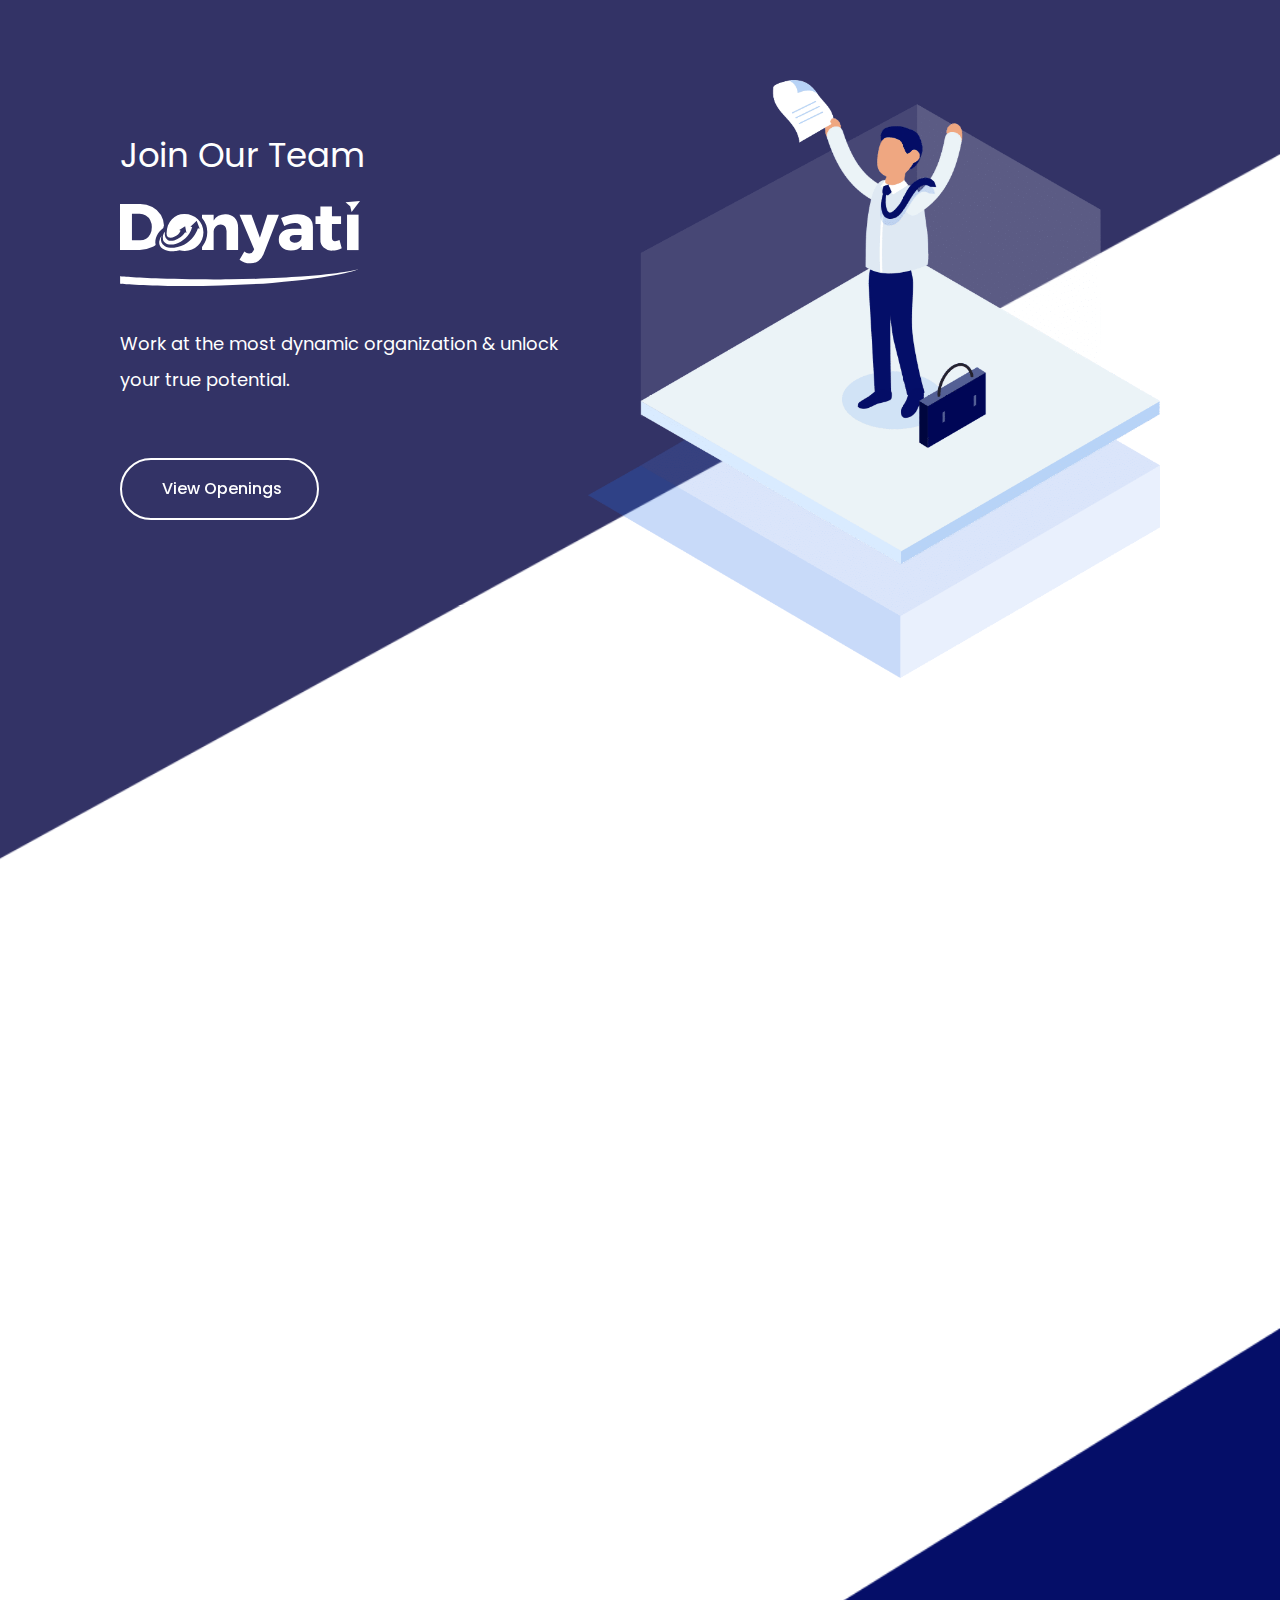
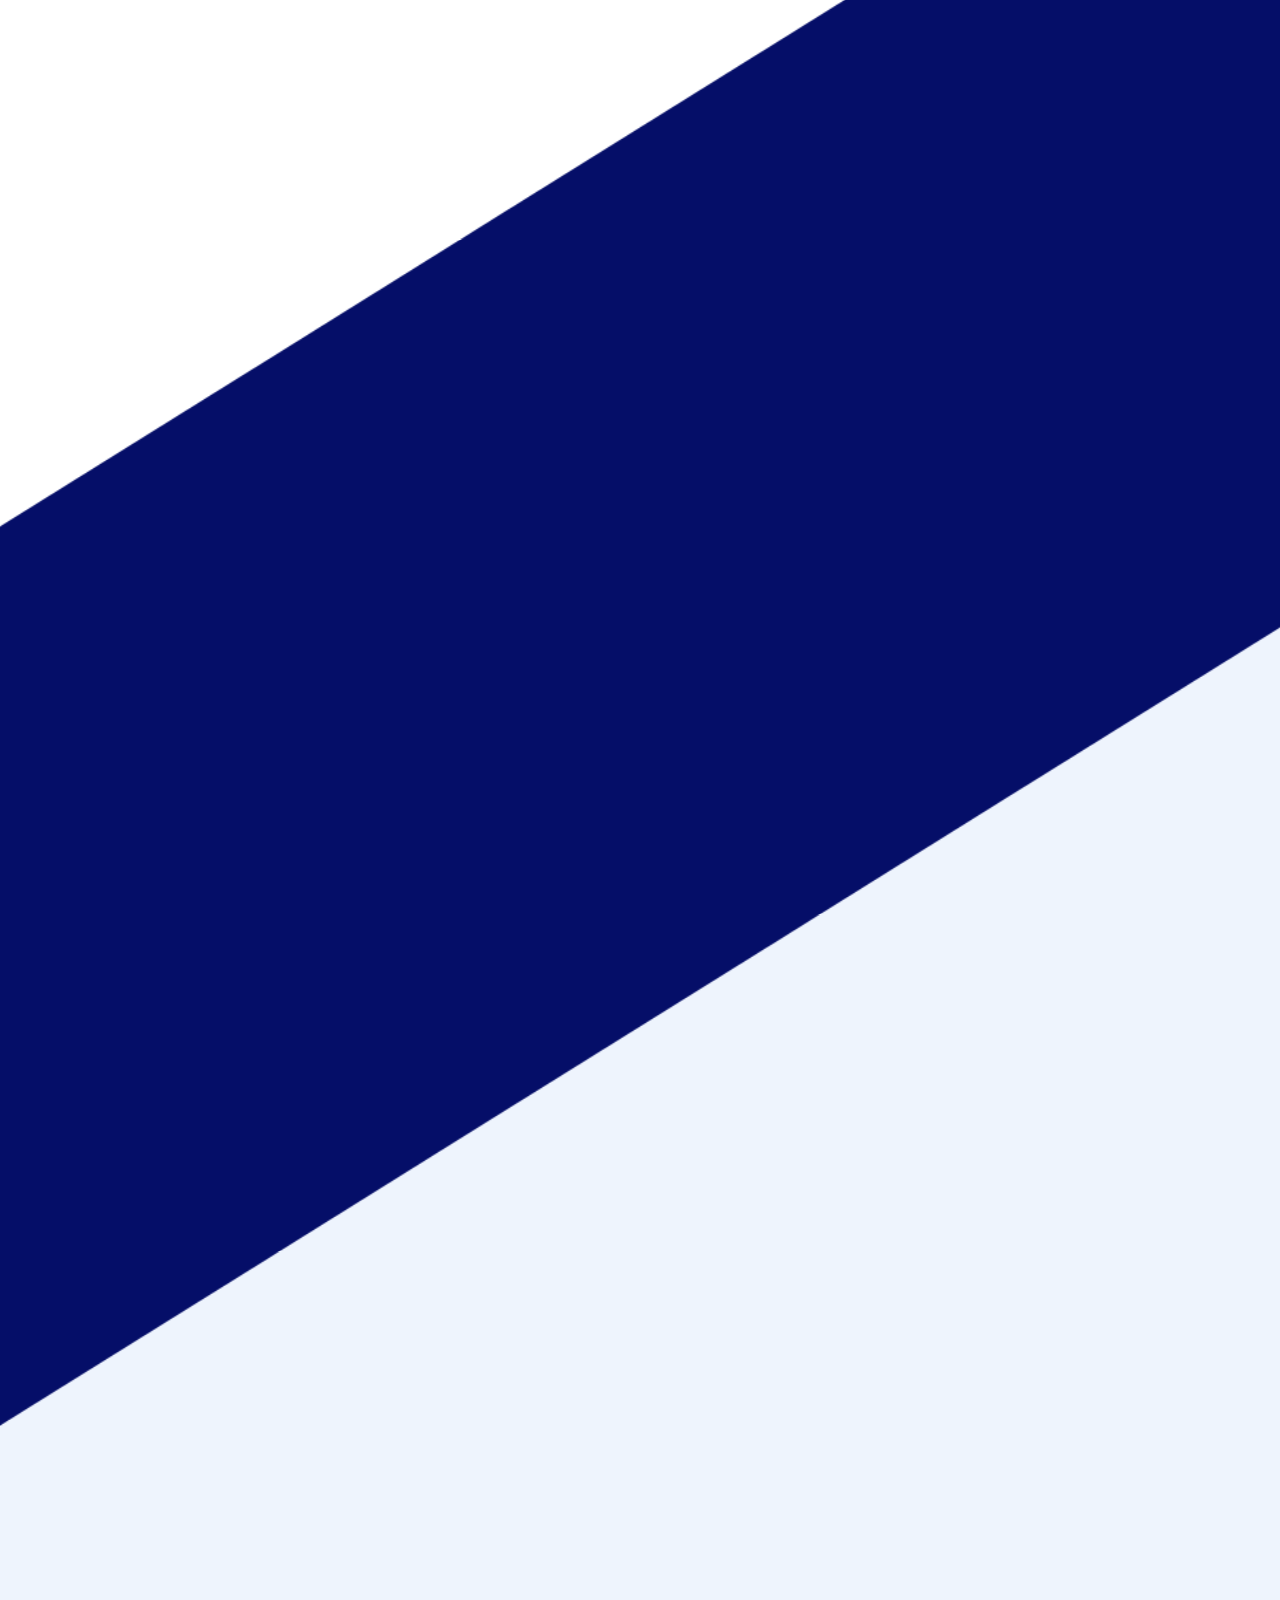
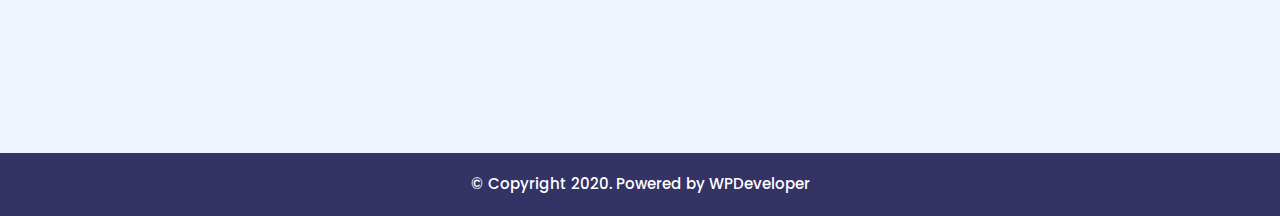
==== hiring/index.html @ f385d0bd "added hiring" ====
<!DOCTYPE html>
<html lang="en-US">

<head>
    <!-- meta
    ================================================== -->
    <meta charset="UTF-8">
    <meta name="viewport" content="width=device-width, initial-scale=1">
    <meta property="og:image" content="https://media-exp1.licdn.com/dms/image/C4D22AQHG_RPKaFpd5w/feedshare-shrink_800/0/1646333718274?e=2147483647&v=beta&t=pCUARzhZIYLGMnT-n2he5qQEBI5NZL8OqrpsSEKySGc" />
    <meta property="og:title" content="Donyati is Hiring!!" />
    <meta property="og:description" content="Work at the most dynamic organization & unlock your true potential." />
    <meta property="og:image:width" content="1200" />
    <meta property="og:image:height" content="630" />

    <title>Join Our Team | Donyati</title>

    <!-- style
    ================================================== -->
    <link href="assets/css/style.css" rel="stylesheet">
    <link href="assets/css/popper.css" rel="stylesheet">
    <link href="assets/css/elementor.css" rel="stylesheet">

    <!-- icon
    ================================================== -->
    <link href="assets/images/favicon.png" rel="icon">

    <!-- script
    ================================================== -->
    <script type='text/javascript' src='assets/js/jquery.min.js'></script>
    <script type='text/javascript' src='assets/js/jquery-migrate.min.js' defer></script>

</head>

<body class="page-template page-template-elementor_header_footer page page-id-18579 page-parent theme-flexia woocommerce-no-js flexia-2.3.1  elementor-default elementor-template-full-width elementor-kit-119 elementor-page elementor-page-18579">
    <svg xmlns="http://www.w3.org/2000/svg" viewBox="0 0 0 0" width="0" height="0" focusable="false" role="none" style="visibility: hidden; position: absolute; left: -9999px; overflow: hidden;"><defs><filter id="wp-duotone-dark-grayscale"><feColorMatrix color-interpolation-filters="sRGB" type="matrix" values=" .299 .587 .114 0 0 .299 .587 .114 0 0 .299 .587 .114 0 0 .299 .587 .114 0 0 " /><feComponentTransfer color-interpolation-filters="sRGB" ><feFuncR type="table" tableValues="0 0.49803921568627" /><feFuncG type="table" tableValues="0 0.49803921568627" /><feFuncB type="table" tableValues="0 0.49803921568627" /><feFuncA type="table" tableValues="1 1" /></feComponentTransfer><feComposite in2="SourceGraphic" operator="in" /></filter></defs></svg>
    <svg xmlns="http://www.w3.org/2000/svg" viewBox="0 0 0 0" width="0" height="0" focusable="false" role="none" style="visibility: hidden; position: absolute; left: -9999px; overflow: hidden;">
        <defs>
            <filter id="wp-duotone-grayscale">
                <feColorMatrix color-interpolation-filters="sRGB" type="matrix" values=" .299 .587 .114 0 0 .299 .587 .114 0 0 .299 .587 .114 0 0 .299 .587 .114 0 0 " />
                <feComponentTransfer color-interpolation-filters="sRGB">
                    <feFuncR type="table" tableValues="0 1" />
                    <feFuncG type="table" tableValues="0 1" />
                    <feFuncB type="table" tableValues="0 1" />
                    <feFuncA type="table" tableValues="1 1" />
                </feComponentTransfer>
                <feComposite in2="SourceGraphic" operator="in" />
            </filter>
        </defs>
        </svg><svg xmlns="http://www.w3.org/2000/svg" viewBox="0 0 0 0" width="0" height="0" focusable="false" role="none" style="visibility: hidden; position: absolute; left: -9999px; overflow: hidden;"><defs><filter id="wp-duotone-purple-yellow"><feColorMatrix color-interpolation-filters="sRGB" type="matrix" values=" .299 .587 .114 0 0 .299 .587 .114 0 0 .299 .587 .114 0 0 .299 .587 .114 0 0 " /><feComponentTransfer color-interpolation-filters="sRGB" ><feFuncR type="table" tableValues="0.54901960784314 0.98823529411765" /><feFuncG type="table" tableValues="0 1" /><feFuncB type="table" tableValues="0.71764705882353 0.25490196078431" /><feFuncA type="table" tableValues="1 1" /></feComponentTransfer><feComposite in2="SourceGraphic" operator="in" /></filter></defs></svg>
    <svg xmlns="http://www.w3.org/2000/svg" viewBox="0 0 0 0" width="0" height="0" focusable="false" role="none" style="visibility: hidden; position: absolute; left: -9999px; overflow: hidden;">
            <defs>
                <filter id="wp-duotone-blue-red">
                    <feColorMatrix color-interpolation-filters="sRGB" type="matrix" values=" .299 .587 .114 0 0 .299 .587 .114 0 0 .299 .587 .114 0 0 .299 .587 .114 0 0 " />
                    <feComponentTransfer color-interpolation-filters="sRGB">
                        <feFuncR type="table" tableValues="0 1" />
                        <feFuncG type="table" tableValues="0 0.27843137254902" />
                        <feFuncB type="table" tableValues="0.5921568627451 0.27843137254902" />
                        <feFuncA type="table" tableValues="1 1" />
                    </feComponentTransfer>
                    <feComposite in2="SourceGraphic" operator="in" />
                </filter>
            </defs>
            </svg><svg xmlns="http://www.w3.org/2000/svg" viewBox="0 0 0 0" width="0" height="0" focusable="false" role="none" style="visibility: hidden; position: absolute; left: -9999px; overflow: hidden;"><defs><filter id="wp-duotone-midnight"><feColorMatrix color-interpolation-filters="sRGB" type="matrix" values=" .299 .587 .114 0 0 .299 .587 .114 0 0 .299 .587 .114 0 0 .299 .587 .114 0 0 " /><feComponentTransfer color-interpolation-filters="sRGB" ><feFuncR type="table" tableValues="0 0" /><feFuncG type="table" tableValues="0 0.64705882352941" /><feFuncB type="table" tableValues="0 1" /><feFuncA type="table" tableValues="1 1" /></feComponentTransfer><feComposite in2="SourceGraphic" operator="in" /></filter></defs></svg>
    <svg xmlns="http://www.w3.org/2000/svg" viewBox="0 0 0 0" width="0" height="0" focusable="false" role="none" style="visibility: hidden; position: absolute; left: -9999px; overflow: hidden;">
                <defs>
                    <filter id="wp-duotone-magenta-yellow">
                        <feColorMatrix color-interpolation-filters="sRGB" type="matrix" values=" .299 .587 .114 0 0 .299 .587 .114 0 0 .299 .587 .114 0 0 .299 .587 .114 0 0 " />
                        <feComponentTransfer color-interpolation-filters="sRGB">
                            <feFuncR type="table" tableValues="0.78039215686275 1" />
                            <feFuncG type="table" tableValues="0 0.94901960784314" />
                            <feFuncB type="table" tableValues="0.35294117647059 0.47058823529412" />
                            <feFuncA type="table" tableValues="1 1" />
                        </feComponentTransfer>
                        <feComposite in2="SourceGraphic" operator="in" />
                    </filter>
                </defs>
                </svg><svg xmlns="http://www.w3.org/2000/svg" viewBox="0 0 0 0" width="0" height="0" focusable="false" role="none" style="visibility: hidden; position: absolute; left: -9999px; overflow: hidden;"><defs><filter id="wp-duotone-purple-green"><feColorMatrix color-interpolation-filters="sRGB" type="matrix" values=" .299 .587 .114 0 0 .299 .587 .114 0 0 .299 .587 .114 0 0 .299 .587 .114 0 0 " /><feComponentTransfer color-interpolation-filters="sRGB" ><feFuncR type="table" tableValues="0.65098039215686 0.40392156862745" /><feFuncG type="table" tableValues="0 1" /><feFuncB type="table" tableValues="0.44705882352941 0.4" /><feFuncA type="table" tableValues="1 1" /></feComponentTransfer><feComposite in2="SourceGraphic" operator="in" /></filter></defs></svg>
    <svg xmlns="http://www.w3.org/2000/svg" viewBox="0 0 0 0" width="0" height="0" focusable="false" role="none" style="visibility: hidden; position: absolute; left: -9999px; overflow: hidden;">
                    <defs>
                        <filter id="wp-duotone-blue-orange">
                            <feColorMatrix color-interpolation-filters="sRGB" type="matrix" values=" .299 .587 .114 0 0 .299 .587 .114 0 0 .299 .587 .114 0 0 .299 .587 .114 0 0 " />
                            <feComponentTransfer color-interpolation-filters="sRGB">
                                <feFuncR type="table" tableValues="0.098039215686275 1" />
                                <feFuncG type="table" tableValues="0 0.66274509803922" />
                                <feFuncB type="table" tableValues="0.84705882352941 0.41960784313725" />
                                <feFuncA type="table" tableValues="1 1" />
                            </feComponentTransfer>
                            <feComposite in2="SourceGraphic" operator="in" />
                        </filter>
                    </defs>
                    </svg>
    <div id="page" class="site">


        <div data-elementor-type="wp-page" data-elementor-id="18579" class="elementor elementor-18579">
            <div class="elementor-inner">
                <div class="elementor-section-wrap">
                    <section data-particle_enable="false" data-particle-mobile-disabled="false" class="elementor-section elementor-top-section elementor-element elementor-element-d5d2989 elementor-section-content-middle elementor-section-boxed elementor-section-height-default elementor-section-height-default"
                        data-id="d5d2989" data-element_type="section" data-settings="{&quot;background_background&quot;:&quot;classic&quot;,&quot;shape_divider_bottom&quot;:&quot;tilt&quot;}" style="background-color: #333366;">
                        <div class="elementor-shape elementor-shape-bottom" data-negative="false">
                            <svg xmlns="http://www.w3.org/2000/svg" viewBox="0 0 1000 100" preserveAspectRatio="none">
	<path class="elementor-shape-fill" d="M0,6V0h1000v100L0,6z"/>
</svg> </div>
                        <div class="elementor-container elementor-column-gap-no">
                            <div class="elementor-row" style="padding: 50px;">
                                <div class="elementor-column elementor-col-50 elementor-top-column elementor-element elementor-element-937b23a elementor-invisible" data-id="937b23a" data-element_type="column" data-settings="{&quot;animation&quot;:&quot;fadeIn&quot;}">
                                    <div class="elementor-column-wrap elementor-element-populated">
                                        <div class="elementor-widget-wrap">
                                            <div class="elementor-element elementor-element-77d937b elementor-widget elementor-widget-heading" data-id="77d937b" data-element_type="widget" data-widget_type="heading.default">
                                                <div class="elementor-widget-container">
                                                    <h4 class="elementor-heading-title elementor-size-default">Join Our Team</h4>
                                                </div>
                                            </div>
                                            <div class="elementor-element elementor-element-71884ad elementor-widget elementor-widget-heading" data-id="71884ad" data-element_type="widget" data-widget_type="heading.default">
                                                <div class="elementor-widget-container">
                                                    <h2 class="elementor-heading-title elementor-size-default"><img src="assets/images/donyati-logo.svg" /></h2>
                                                </div>
                                            </div>
                                            <div class="elementor-element elementor-element-64db5c9 elementor-widget elementor-widget-text-editor" data-id="64db5c9" data-element_type="widget" data-widget_type="text-editor.default">
                                                <div class="elementor-widget-container">
                                                    <div class="elementor-text-editor elementor-clearfix">
                                                        Work at the most dynamic organization &#038; unlock your true potential. </div>
                                                </div>
                                            </div>
                                            <div class="elementor-element elementor-element-2387af4 elementor-widget elementor-widget-eael-creative-button" data-id="2387af4" data-element_type="widget" data-widget_type="eael-creative-button.default">
                                                <div class="elementor-widget-container">
                                                    <div class="eael-creative-button-wrapper">

                                                        <a class="eael-creative-button eael-creative-button--aylen" href="#upload-resume" data-text="Go!">
                                                            <div class="creative-button-inner">
                                                                <span class="eael-creative-button-icon-left"></span>
                                                                <span class="cretive-button-text">View Openings</span>
                                                            </div>
                                                        </a>
                                                    </div>
                                                </div>
                                            </div>
                                        </div>
                                    </div>
                                </div>
                                <div class="elementor-column elementor-col-50 elementor-top-column elementor-element elementor-element-5047f46" data-id="5047f46" data-element_type="column">
                                    <div class="elementor-column-wrap elementor-element-populated">
                                        <div class="elementor-widget-wrap">
                                            <div class="elementor-element elementor-element-df5ec1d elementor-widget elementor-widget-image" data-id="df5ec1d" data-element_type="widget" data-widget_type="image.default">
                                                <div class="elementor-widget-container">
                                                    <div class="elementor-image">
                                                        <img width="923" height="965" src="assets/images/banner-illustator.png" class="attachment-full size-full wp-stateless-item" alt="" loading="lazy" /> </div>
                                                </div>
                                            </div>
                                        </div>
                                    </div>
                                </div>
                            </div>
                        </div>
                    </section>
                    <section data-particle_enable="false" data-particle-mobile-disabled="false" class="elementor-section elementor-top-section elementor-element elementor-element-25ec275 elementor-reverse-mobile elementor-section-boxed elementor-section-height-default elementor-section-height-default"
                        data-id="25ec275" data-element_type="section" data-settings="{&quot;background_background&quot;:&quot;classic&quot;,&quot;shape_divider_bottom&quot;:&quot;tilt&quot;}">
                        <div class="elementor-shape elementor-shape-bottom" data-negative="false">
                            <svg xmlns="http://www.w3.org/2000/svg" viewBox="0 0 1000 100" preserveAspectRatio="none">
	<path class="elementor-shape-fill" d="M0,6V0h1000v100L0,6z"/>
</svg> </div>
                        <div class="elementor-container elementor-column-gap-no">
                            <div class="elementor-row">
                                <div class="elementor-column elementor-col-50 elementor-top-column elementor-element elementor-element-273aa8a" data-id="273aa8a" data-element_type="column">
                                    <div class="elementor-column-wrap elementor-element-populated">
                                        <div class="elementor-widget-wrap">
                                            <section data-particle_enable="false" data-particle-mobile-disabled="false" class="elementor-section elementor-inner-section elementor-element elementor-element-9c0ee01 elementor-section-boxed elementor-section-height-default elementor-section-height-default elementor-invisible"
                                                data-id="9c0ee01" data-element_type="section" data-settings="{&quot;animation&quot;:&quot;fadeInUp&quot;}">
                                                <div class="elementor-container elementor-column-gap-no">
                                                    <div class="elementor-row">
                                                        <div class="elementor-column elementor-col-50 elementor-inner-column elementor-element elementor-element-cc84561" data-id="cc84561" data-element_type="column">
                                                            <div class="elementor-column-wrap elementor-element-populated">
                                                                <div class="elementor-widget-wrap">
                                                                    <div class="elementor-element elementor-element-23ea2c9 eael-infobox-shape-square eael-infobox-hover-img-shape-square elementor-widget elementor-widget-eael-info-box" data-id="23ea2c9" data-element_type="widget" data-widget_type="eael-info-box.default">
                                                                        <div class="elementor-widget-container">
                                                                            <div class="eael-infobox">
                                                                                <div class="infobox-icon">
                                                                                    <img src="assets/images/icon-6.svg" alt="">
                                                                                </div>
                                                                                <div class="infobox-content">
                                                                                    <h4 class="title">Performance Award</h4>
                                                                                    <p>Get awarded for better performance and be recognized for your work.</p>
                                                                                </div>
                                                                            </div>
                                                                        </div>
                                                                    </div>
                                                                </div>
                                                            </div>
                                                        </div>
                                                        <div class="elementor-column elementor-col-50 elementor-inner-column elementor-element elementor-element-da87c7e" data-id="da87c7e" data-element_type="column">
                                                            <div class="elementor-column-wrap elementor-element-populated">
                                                                <div class="elementor-widget-wrap">
                                                                    <div class="elementor-element elementor-element-6dd4b14 eael-infobox-shape-square eael-infobox-hover-img-shape-square elementor-widget elementor-widget-eael-info-box" data-id="6dd4b14" data-element_type="widget" data-widget_type="eael-info-box.default">
                                                                        <div class="elementor-widget-container">
                                                                            <div class="eael-infobox">
                                                                                <div class="infobox-icon">
                                                                                    <img src="assets/images/icon-2.svg" alt="">
                                                                                </div>
                                                                                <div class="infobox-content">
                                                                                    <h4 class="title">Great Co-Workers</h4>
                                                                                    <p>Work with some of the best talent in the industry and build strong networks with them.</p>
                                                                                </div>
                                                                            </div>
                                                                        </div>
                                                                    </div>
                                                                </div>
                                                            </div>
                                                        </div>
                                                    </div>
                                                </div>
                                            </section>
                                            <section data-particle_enable="false" data-particle-mobile-disabled="false" class="elementor-section elementor-inner-section elementor-element elementor-element-1234996 elementor-section-boxed elementor-section-height-default elementor-section-height-default elementor-invisible"
                                                data-id="1234996" data-element_type="section" data-settings="{&quot;animation&quot;:&quot;fadeInUp&quot;}">
                                                <div class="elementor-container elementor-column-gap-no">
                                                    <div class="elementor-row">
                                                        <div class="elementor-column elementor-col-50 elementor-inner-column elementor-element elementor-element-8c19fea" data-id="8c19fea" data-element_type="column">
                                                            <div class="elementor-column-wrap elementor-element-populated">
                                                                <div class="elementor-widget-wrap">
                                                                    <div class="elementor-element elementor-element-c930f4a eael-infobox-shape-square eael-infobox-hover-img-shape-square elementor-widget elementor-widget-eael-info-box" data-id="c930f4a" data-element_type="widget" data-widget_type="eael-info-box.default">
                                                                        <div class="elementor-widget-container">
                                                                            <div class="eael-infobox">
                                                                                <div class="infobox-icon">
                                                                                    <img src="assets/images/icon-3.svg" alt="">
                                                                                </div>
                                                                                <div class="infobox-content">
                                                                                    <h4 class="title">Easy Location</h4>
                                                                                    <p>Commute easily to work at your convenience and enjoy work & life.</p>
                                                                                </div>
                                                                            </div>
                                                                        </div>
                                                                    </div>
                                                                </div>
                                                            </div>
                                                        </div>
                                                        <div class="elementor-column elementor-col-50 elementor-inner-column elementor-element elementor-element-112c419" data-id="112c419" data-element_type="column">
                                                            <div class="elementor-column-wrap elementor-element-populated">
                                                                <div class="elementor-widget-wrap">
                                                                    <div class="elementor-element elementor-element-0c6fd14 eael-infobox-shape-square eael-infobox-hover-img-shape-square elementor-widget elementor-widget-eael-info-box" data-id="0c6fd14" data-element_type="widget" data-widget_type="eael-info-box.default">
                                                                        <div class="elementor-widget-container">
                                                                            <div class="eael-infobox">
                                                                                <div class="infobox-icon">
                                                                                    <img src="assets/images/icon-2.svg" alt="">
                                                                                </div>
                                                                                <div class="infobox-content">
                                                                                    <h4 class="title">Education Opportunities</h4>
                                                                                    <p>Get resources for developing your skills and knowledge to kickstart your career.</p>
                                                                                </div>
                                                                            </div>
                                                                        </div>
                                                                    </div>
                                                                </div>
                                                            </div>
                                                        </div>
                                                    </div>
                                                </div>
                                            </section>
                                        </div>
                                    </div>
                                </div>
                                <div class="elementor-column elementor-col-50 elementor-top-column elementor-element elementor-element-20b505b elementor-invisible" data-id="20b505b" data-element_type="column" data-settings="{&quot;animation&quot;:&quot;fadeInUp&quot;}">
                                    <div class="elementor-column-wrap elementor-element-populated">
                                        <div class="elementor-widget-wrap">
                                            <div class="elementor-element elementor-element-852a935 elementor-widget elementor-widget-eael-dual-color-header" data-id="852a935" data-element_type="widget" data-widget_type="eael-dual-color-header.default">
                                                <div class="elementor-widget-container">

                                                    <div class="eael-dual-header">
                                                        <h2 class="title"><span style="color: #99cc33;">Your Life At</span> <span class="lead solid-color">Donyati</span></h2>
                                                        <span class="subtext"></span>
                                                    </div>




                                                </div>
                                            </div>
                                            <div class="elementor-element elementor-element-ddce04c elementor-widget elementor-widget-text-editor" data-id="ddce04c" data-element_type="widget" data-widget_type="text-editor.default">
                                                <div class="elementor-widget-container">
                                                    <div class="elementor-text-editor elementor-clearfix">
                                                        Donyati was founded as a challenge to the status quo of business and technology consulting. At Donyati we leverage technology to solve business challenges and deliver innovative solutions with expertise, hard work and passion. </div>
                                                </div>
                                            </div>
                                            <div class="elementor-element elementor-element-2f9ee46 elementor-widget elementor-widget-text-editor" data-id="2f9ee46" data-element_type="widget" data-widget_type="text-editor.default">
                                                <div class="elementor-widget-container">
                                                    <div class="elementor-text-editor elementor-clearfix">
                                                        We listen, advise, and deliver on a continuous basis to achieve our client’s desired outcomes. We always have our client’s best interests at heart. </div>
                                                </div>
                                            </div>
                                            <div class="elementor-element elementor-element-80c0744 elementor-widget elementor-widget-eael-creative-button" data-id="80c0744" data-element_type="widget" data-widget_type="eael-creative-button.default">
                                                <div class="elementor-widget-container">
                                                    <div class="eael-creative-button-wrapper">
                                                        <a class="eael-creative-button eael-creative-button--aylen" href="https://donyati.com/" target="_blank" data-text="Go!">
                                                            <div class="creative-button-inner">
                                                                <span class="eael-creative-button-icon-left"></span>
                                                                <span class="cretive-button-text">Learn More</span>
                                                            </div>
                                                        </a>
                                                    </div>
                                                </div>
                                            </div>
                                        </div>
                                    </div>
                                </div>
                            </div>
                        </div>
                    </section>
                    <section data-particle_enable="false" data-particle-mobile-disabled="false" class="elementor-section elementor-top-section elementor-element elementor-element-17984e7 elementor-section-content-bottom elementor-reverse-mobile elementor-section-boxed elementor-section-height-default elementor-section-height-default"
                        data-id="17984e7" data-element_type="section" data-settings="{&quot;background_background&quot;:&quot;classic&quot;,&quot;shape_divider_top&quot;:&quot;tilt&quot;}">
                        <div class="elementor-shape elementor-shape-top" data-negative="false">
                            <svg xmlns="http://www.w3.org/2000/svg" viewBox="0 0 1000 100" preserveAspectRatio="none">
	<path class="elementor-shape-fill" d="M0,6V0h1000v100L0,6z"/>
</svg> </div>
                        <div class="elementor-container elementor-column-gap-no">
                            <div class="elementor-row">
                                <div class="elementor-column elementor-col-50 elementor-top-column elementor-element elementor-element-e7e756b" data-id="e7e756b" data-element_type="column">
                                    <div class="elementor-column-wrap elementor-element-populated">
                                        <div class="elementor-widget-wrap">
                                            <div class="elementor-element elementor-element-800b74b elementor-invisible elementor-widget elementor-widget-image" data-id="800b74b" data-element_type="widget" data-settings="{&quot;_animation&quot;:&quot;zoomIn&quot;}" data-widget_type="image.default">
                                                <div class="elementor-widget-container">
                                                    <div class="elementor-image">
                                                        <img width="450" height="450" src="assets/images/image-2.png" class="attachment-full size-full wp-stateless-item" alt="" loading="lazy" /> </a>
                                                    </div>
                                                </div>
                                            </div>

                                            <div class="elementor-element elementor-element-6d7c4f5 elementor-aspect-ratio-169 elementor-invisible elementor-widget elementor-widget-video" data-id="6d7c4f5" data-element_type="widget" data-settings="{&quot;youtube_url&quot;:&quot;&quot;,&quot;show_image_overlay&quot;:&quot;yes&quot;,&quot;image_overlay&quot;:{&quot;url&quot;:&quot;&quot;,&quot;id&quot;:18597},&quot;lightbox&quot;:&quot;yes&quot;,&quot;_animation&quot;:&quot;zoomIn&quot;,&quot;video_type&quot;:&quot;youtube&quot;,&quot;controls&quot;:&quot;yes&quot;,&quot;aspect_ratio&quot;:&quot;169&quot;}"
                                                data-widget_type="video.default">
                                                <div class="elementor-widget-container">
                                                    <div class="elementor-wrapper elementor-open-lightbox">
                                                        <div class="elementor-custom-embed-image-overlay">
                                                            <iframe width="706" height="397" src="https://www.youtube.com/embed/Db9edttRv9M" title="YouTube video player" frameborder="0" allow="accelerometer; autoplay; clipboard-write; encrypted-media; gyroscope; picture-in-picture" allowfullscreen></iframe>
                                                        </div>
                                                    </div>
                                                </div>
                                            </div>

                                        </div>
                                    </div>
                                </div>
                                <div class="elementor-column elementor-col-50 elementor-top-column elementor-element elementor-element-77e9b8c" data-id="77e9b8c" data-element_type="column">
                                    <div class="elementor-column-wrap elementor-element-populated">
                                        <div class="elementor-widget-wrap">
                                            <div class="elementor-element elementor-element-84bc61f elementor-invisible elementor-widget elementor-widget-image" data-id="84bc61f" data-element_type="widget" data-settings="{&quot;_animation&quot;:&quot;zoomIn&quot;}" data-widget_type="image.default">
                                                <div class="elementor-widget-container">
                                                    <div class="elementor-image">
                                                        <img width="450" height="450" src="assets/images/image-1.png" class="attachment-full size-full wp-stateless-item" alt="" loading="lazy" /> </a>
                                                    </div>
                                                </div>
                                            </div>
                                            <div class="elementor-element elementor-element-7022c87 elementor-invisible elementor-widget elementor-widget-image" data-id="7022c87" data-element_type="widget" data-settings="{&quot;_animation&quot;:&quot;zoomIn&quot;}" data-widget_type="image.default">
                                                <div class="elementor-widget-container">
                                                    <div class="elementor-image">
                                                        <img width="450" height="985" src="assets/images/image-3.jpg" class="attachment-full size-full wp-stateless-item" alt="" loading="lazy" /> </a>
                                                    </div>
                                                </div>
                                            </div>
                                        </div>
                                    </div>
                                </div>
                            </div>
                        </div>
                    </section>
                    <section data-particle_enable="false" data-particle-mobile-disabled="false" class="elementor-section elementor-top-section elementor-element elementor-element-aa345f0 elementor-section-boxed elementor-section-height-default elementor-section-height-default"
                        data-id="aa345f0" data-element_type="section" data-settings="{&quot;background_background&quot;:&quot;classic&quot;}">
                        <div class="elementor-container elementor-column-gap-no">
                            <div class="elementor-row">
                                <div class="elementor-column elementor-col-100 elementor-top-column elementor-element elementor-element-8d9e5e2" data-id="8d9e5e2" data-element_type="column">
                                    <div class="elementor-column-wrap elementor-element-populated">
                                        <div class="elementor-widget-wrap">
                                            <div class="elementor-element elementor-element-274137d eael-dual-header-content-align-center elementor-invisible elementor-widget elementor-widget-eael-dual-color-header" data-id="274137d" data-element_type="widget" data-settings="{&quot;_animation&quot;:&quot;fadeInUp&quot;}"
                                                data-widget_type="eael-dual-color-header.default">
                                                <div class="elementor-widget-container">
                                                    <div class="eael-dual-header">
                                                        <h2 class="title"><span class="lead solid-color">Are You Ready To </span> <span style="color: #99cc33;">Join Our Team?</span></h2>
                                                        <span class="subtext"></span>
                                                    </div>

                                                    <div class="elementor-element elementor-element-80c0744 elementor-widget elementor-widget-eael-creative-button" data-id="80c0744" data-element_type="widget" data-widget_type="eael-creative-button.default">
                                                        <div class="elementor-widget-container">
                                                            <div class="eael-creative-button-wrapper cv-upload-button">
                                                                <a class="eael-creative-button eael-creative-button--aylen" href="https://forms.gle/kjXzb3vHjFekmknr8" target="_blank" data-text="Go!">
                                                                    <div class="creative-button-inner">
                                                                        <span class="eael-creative-button-icon-left"></span>
                                                                        <span class="cretive-button-text" id="upload-resume">Upload Your Resume</span>
                                                                    </div>
                                                                </a>
                                                            </div>
                                                        </div>
                                                    </div>

                                                </div>
                                            </div>
                                        </div>
                                    </div>
                                </div>
                            </div>
                        </div>
                    </section>
                </div>
            </div>
        </div>


        <div data-elementor-type="footer" data-elementor-id="18619" class="elementor elementor-18619 elementor-location-footer">
            <div class="elementor-section-wrap">
                <section data-particle_enable="false" data-particle-mobile-disabled="false" class="elementor-section elementor-top-section elementor-element elementor-element-b59aa22 elementor-section-stretched elementor-section-full_width elementor-section-height-default elementor-section-height-default"
                    data-id="b59aa22" data-element_type="section" id="footer_section" data-settings="{&quot;stretch_section&quot;:&quot;section-stretched&quot;,&quot;background_background&quot;:&quot;classic&quot;}">
                    <div class="elementor-container elementor-column-gap-no">
                        <div class="elementor-row">
                            <div class="elementor-column elementor-col-100 elementor-top-column elementor-element elementor-element-68f8b10" data-id="68f8b10" data-element_type="column">
                                <div class="elementor-column-wrap elementor-element-populated">
                                    <div class="elementor-widget-wrap">
                                        <section data-particle_enable="false" data-particle-mobile-disabled="false" class="elementor-section elementor-inner-section elementor-element elementor-element-26bbed0 elementor-section-content-middle elementor-section-boxed elementor-section-height-default elementor-section-height-default"
                                            data-id="26bbed0" data-element_type="section" data-settings="{&quot;background_background&quot;:&quot;classic&quot;}">
                                            <div class="elementor-container elementor-column-gap-no">
                                                <div class="elementor-row">
                                                    <div class="elementor-column elementor-col-33 elementor-inner-column elementor-element elementor-element-b47de3c" data-id="b47de3c" data-element_type="column">
                                                        <div class="elementor-column-wrap elementor-element-populated">
                                                            <div class="elementor-widget-wrap" style="padding-top: 0px !important;">
                                                                <div class="elementor-element elementor-element-64cd46d elementor-widget elementor-widget-text-editor" data-id="64cd46d" data-element_type="widget" data-widget_type="text-editor.default">
                                                                    <div class="elementor-widget-container">
                                                                        <div class="elementor-text-editor elementor-clearfix" style="color: white;">
                                                                            &copy; Copyright 2020. Powered by WPDeveloper </div>
                                                                    </div>
                                                                </div>
                                                            </div>
                                                        </div>
                                                    </div>
                                                </div>
                                            </div>
                                        </section>
                                    </div>
                                </div>
                            </div>
                        </div>
                    </div>
                </section>
            </div>
        </div>

        <!-- additional scripts
    	================================================== -->
        <script type='text/javascript' src='assets/js/flexia-scripts.min.js' defer></script>
        <script type='text/javascript' src='assets/js/webpack-pro.runtime.min.js' defer></script>
        <script type='text/javascript' src='assets/js/webpack.runtime.min.js' defer></script>
        <script type='text/javascript' src='assets/js/frontend-modules.min.js' defer></script>

        <script type='text/javascript' id='elementor-frontend-js-before'>
            var elementorFrontendConfig = {
                "environmentMode": {
                    "edit": false,
                    "wpPreview": false,
                    "isScriptDebug": false
                },
                "i18n": {
                    "shareOnFacebook": "Share on Facebook",
                    "shareOnTwitter": "Share on Twitter",
                    "pinIt": "Pin it",
                    "download": "Download",
                    "downloadImage": "Download image",
                    "fullscreen": "Fullscreen",
                    "zoom": "Zoom",
                    "share": "Share",
                    "playVideo": "Play Video",
                    "previous": "Previous",
                    "next": "Next",
                    "close": "Close"
                },
                "is_rtl": false,
                "breakpoints": {
                    "xs": 0,
                    "sm": 480,
                    "md": 768,
                    "lg": 1025,
                    "xl": 1440,
                    "xxl": 1600
                },
                "responsive": {
                    "breakpoints": {
                        "mobile": {
                            "label": "Mobile",
                            "value": 767,
                            "default_value": 767,
                            "direction": "max",
                            "is_enabled": true
                        },
                        "mobile_extra": {
                            "label": "Mobile Extra",
                            "value": 880,
                            "default_value": 880,
                            "direction": "max",
                            "is_enabled": false
                        },
                        "tablet": {
                            "label": "Tablet",
                            "value": 1024,
                            "default_value": 1024,
                            "direction": "max",
                            "is_enabled": true
                        },
                        "tablet_extra": {
                            "label": "Tablet Extra",
                            "value": 1200,
                            "default_value": 1200,
                            "direction": "max",
                            "is_enabled": false
                        },
                        "laptop": {
                            "label": "Laptop",
                            "value": 1366,
                            "default_value": 1366,
                            "direction": "max",
                            "is_enabled": false
                        },
                        "widescreen": {
                            "label": "Widescreen",
                            "value": 2400,
                            "default_value": 2400,
                            "direction": "min",
                            "is_enabled": false
                        }
                    }
                },
                "version": "3.6.4",
                "is_static": false,
                "experimentalFeatures": {
                    "e_import_export": true,
                    "e_hidden_wordpress_widgets": true,
                    "theme_builder_v2": true,
                    "landing-pages": true,
                    "elements-color-picker": true,
                    "favorite-widgets": true,
                    "admin-top-bar": true,
                    "page-transitions": true,
                    "form-submissions": true,
                    "e_scroll_snap": true
                },
                "urls": {
                    "assets": "https:\/\/live.templately.com\/wp-content\/plugins\/elementor\/assets\/"
                },
                "settings": {
                    "page": [],
                    "editorPreferences": []
                },
                "kit": {
                    "active_breakpoints": ["viewport_mobile", "viewport_tablet"],
                    "global_image_lightbox": "yes",
                    "lightbox_enable_counter": "yes",
                    "lightbox_enable_fullscreen": "yes",
                    "lightbox_enable_zoom": "yes",
                    "lightbox_enable_share": "yes",
                    "lightbox_title_src": "title",
                    "lightbox_description_src": "description",
                    "woocommerce_notices_elements": []
                }
            };
        </script>

        <!-- plugin
    	================================================== -->
        <script type='text/javascript' src='assets/plugin/frontend.min.js' defer></script>
        <script type='text/javascript' src='assets/plugin/preloaded-elements-handlers.min.js' defer></script>
        <script type='text/javascript' src='assets/plugin/preloaded-modules.min.js' defer></script>
        <script type='text/javascript' src='assets/plugin/jquery.sticky.min.js' defer></script>
        <script type='text/javascript' src='assets/plugin/jquery.zoom.min.js' defer></script>
        <script type='text/javascript' src='assets/plugin/jquery.flexslider.min.js' defer></script>
        <script type='text/javascript' src='assets/plugin/photoswipe.min.js' defer></script>
        <script type='text/javascript' src='assets/plugin/photoswipe-ui-default.min.js' defer></script>
        <script type='text/javascript' src='assets/plugin/underscore.min.js' defer></script>

</body>

</html>
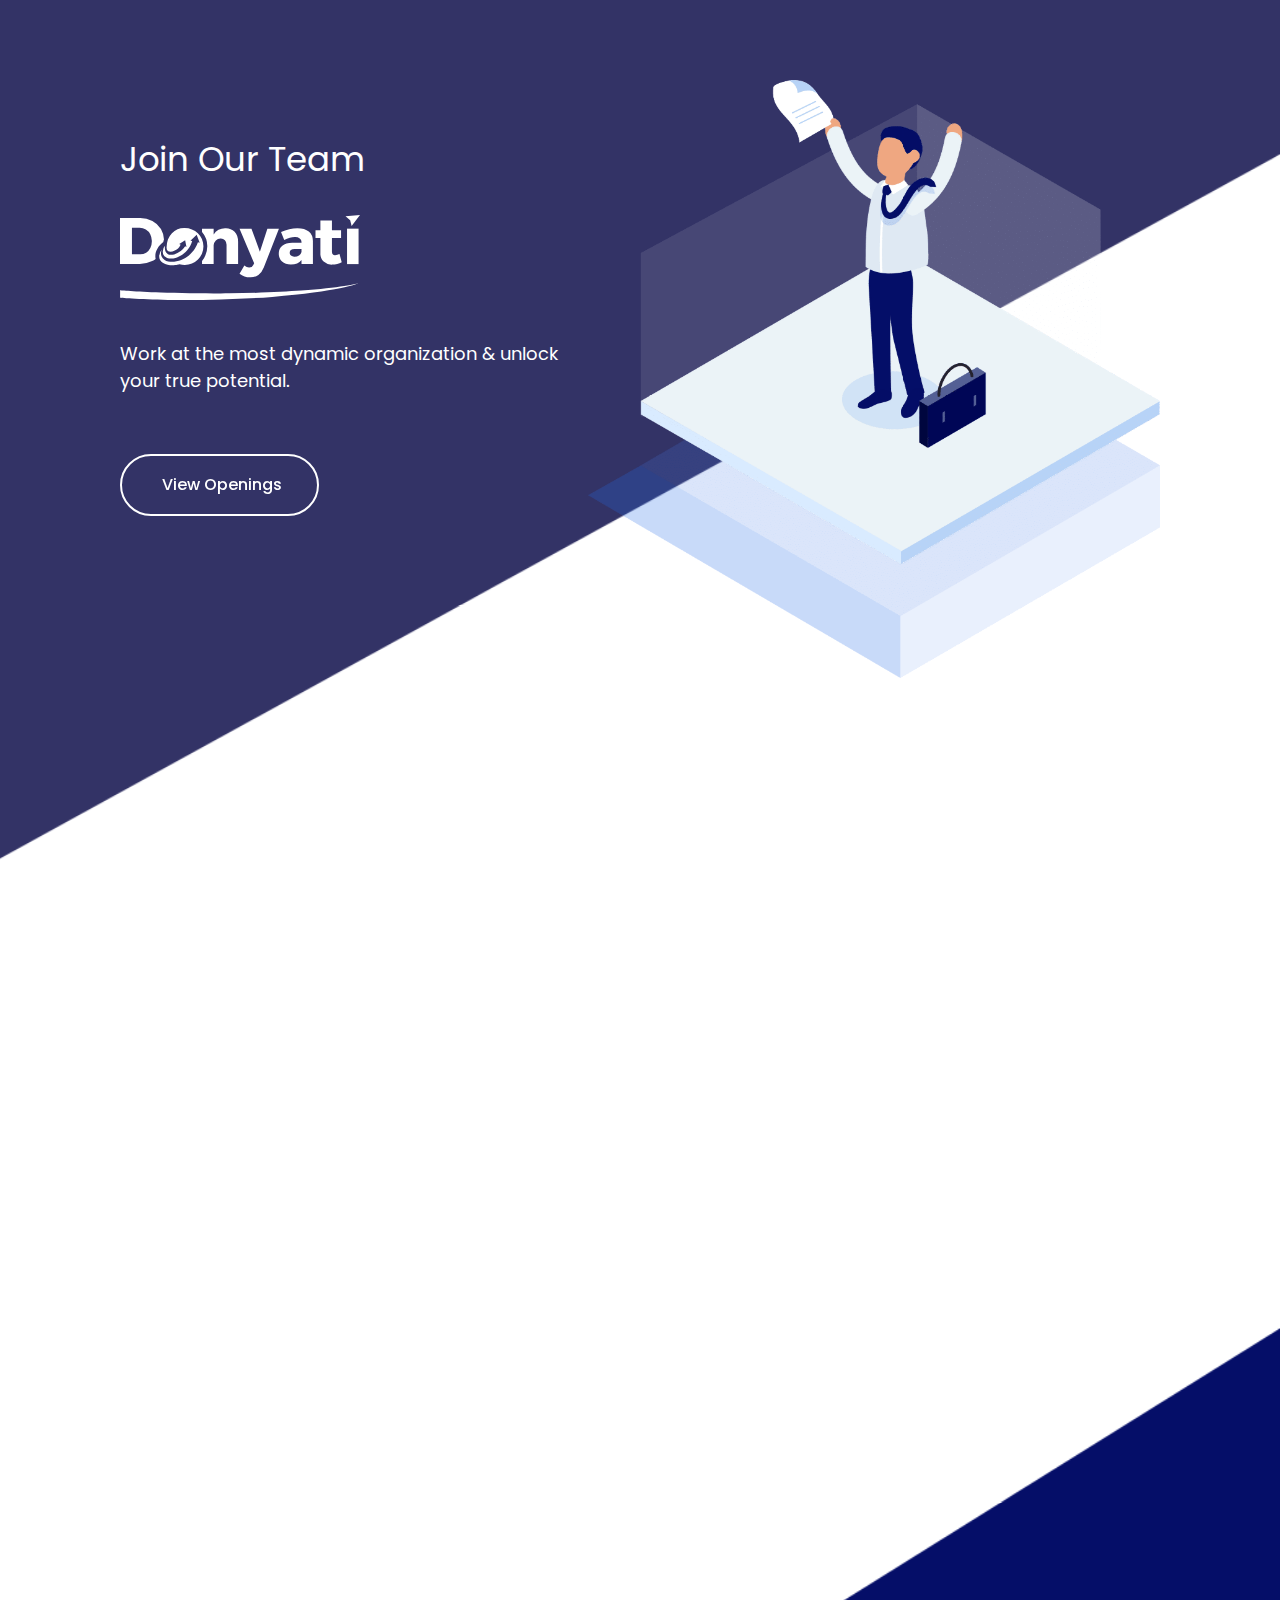
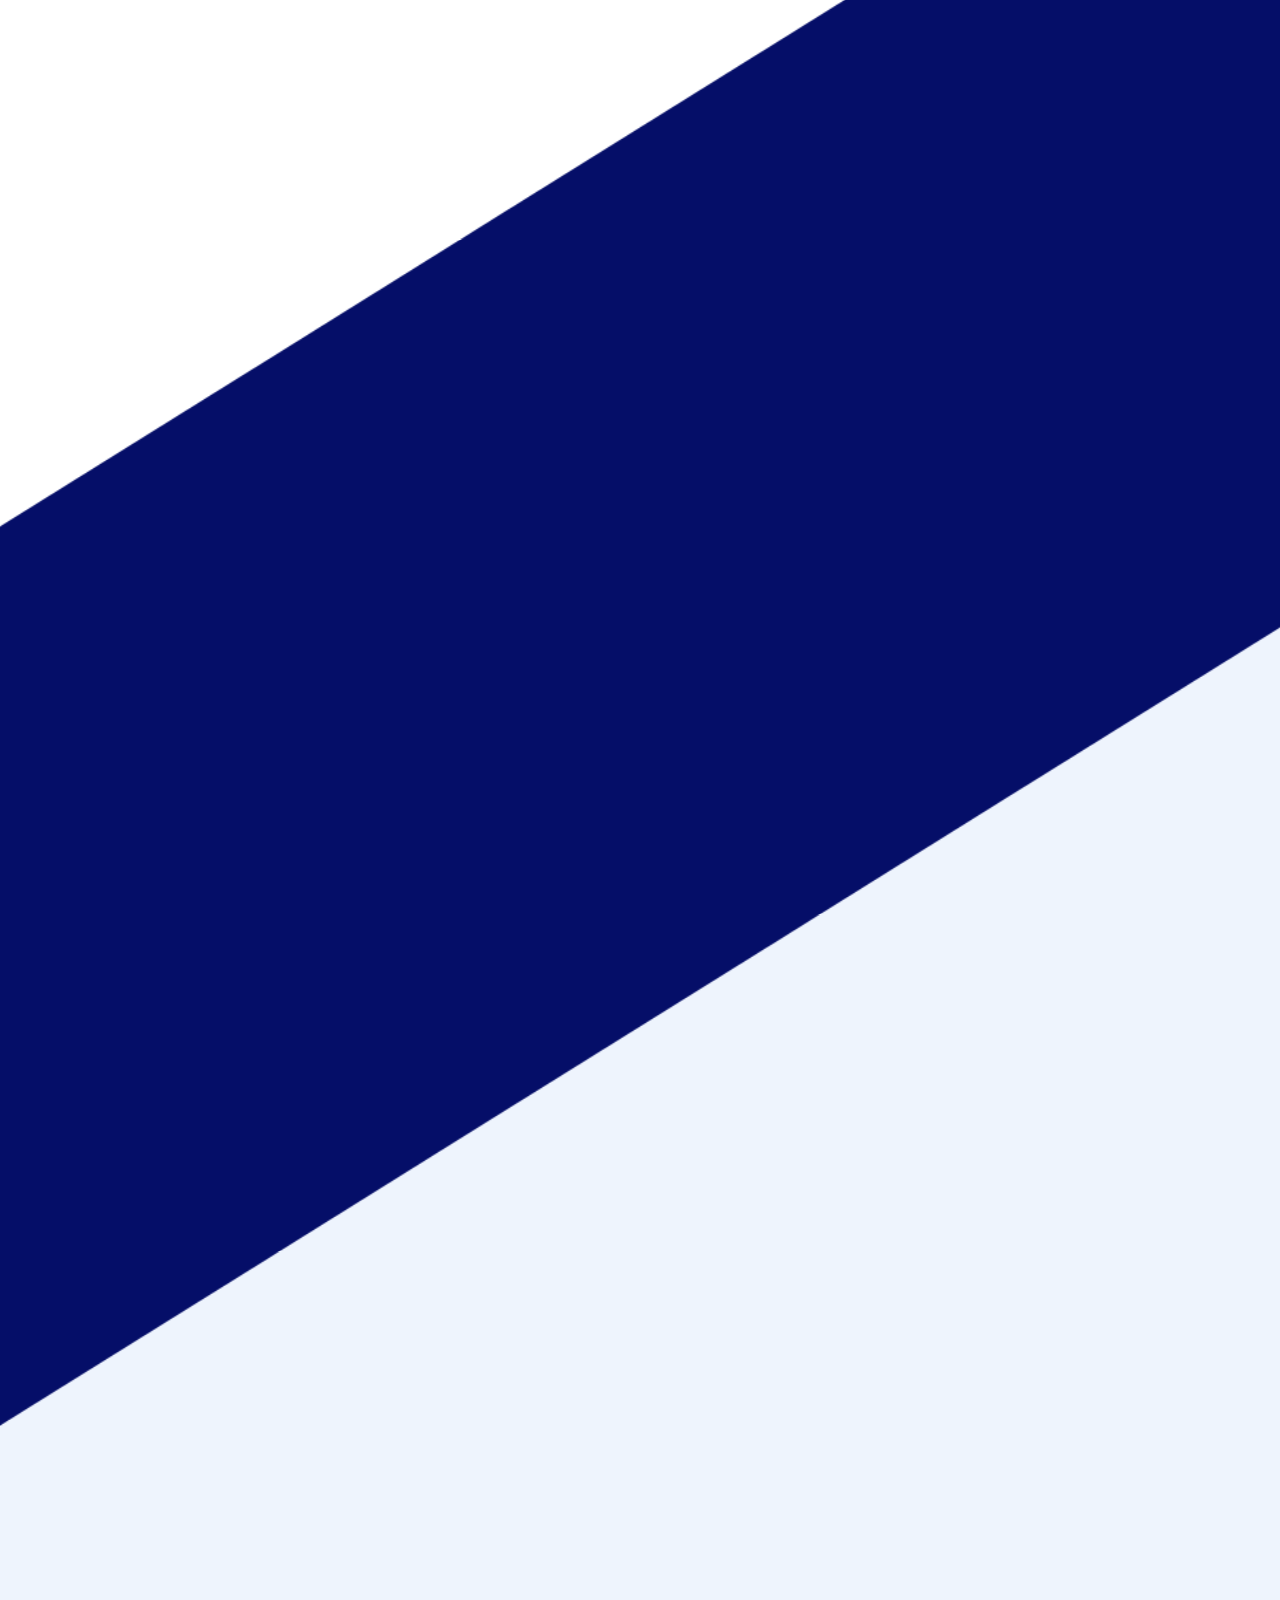
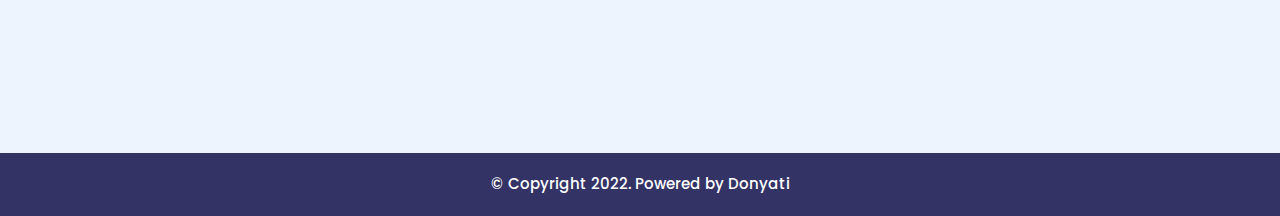
==== commit e6fefe7d: "some changes" ====
--- a/hiring/index.html
+++ b/hiring/index.html
@@ -7,7 +7,7 @@
     <meta charset="UTF-8">
     <meta name="viewport" content="width=device-width, initial-scale=1">
     <meta property="og:image" content="https://media-exp1.licdn.com/dms/image/C4D22AQHG_RPKaFpd5w/feedshare-shrink_800/0/1646333718274?e=2147483647&v=beta&t=pCUARzhZIYLGMnT-n2he5qQEBI5NZL8OqrpsSEKySGc" />
-    <meta property="og:title" content="Donyati is Hiring!!" />
+    <meta property="og:title" content="Donyati is Hiring | Freshers | Experienced" />
     <meta property="og:description" content="Work at the most dynamic organization & unlock your true potential." />
     <meta property="og:image:width" content="1200" />
     <meta property="og:image:height" content="630" />
@@ -239,7 +239,7 @@
                                                                         <div class="elementor-widget-container">
                                                                             <div class="eael-infobox">
                                                                                 <div class="infobox-icon">
-                                                                                    <img src="assets/images/icon-2.svg" alt="">
+                                                                                    <img src="assets/images/icon-4.svg" alt="">
                                                                                 </div>
                                                                                 <div class="infobox-content">
                                                                                     <h4 class="title">Education Opportunities</h4>
@@ -419,7 +419,7 @@
                                                                 <div class="elementor-element elementor-element-64cd46d elementor-widget elementor-widget-text-editor" data-id="64cd46d" data-element_type="widget" data-widget_type="text-editor.default">
                                                                     <div class="elementor-widget-container">
                                                                         <div class="elementor-text-editor elementor-clearfix" style="color: white;">
-                                                                            &copy; Copyright 2020. Powered by WPDeveloper </div>
+                                                                            &copy; Copyright 2022. Powered by Donyati </div>
                                                                     </div>
                                                                 </div>
                                                             </div>
--- a/hiring/assets/css/elementor.css
+++ b/hiring/assets/css/elementor.css
@@ -52,7 +52,7 @@
 }
 
 .elementor-18579 .elementor-element.elementor-element-71884ad>.elementor-widget-container {
-    padding: 0px 0px 20px 0px;
+    padding: 10px 0px 20px 0px;
 }
 
 .elementor-18579 .elementor-element.elementor-element-64db5c9 {
@@ -60,7 +60,7 @@
     font-family: "Poppins", Sans-serif;
     font-size: 18px;
     font-weight: 400;
-    line-height: 2em;
+    line-height: 1.5em;
 }
 
 .elementor-18579 .elementor-element.elementor-element-64db5c9>.elementor-widget-container {
